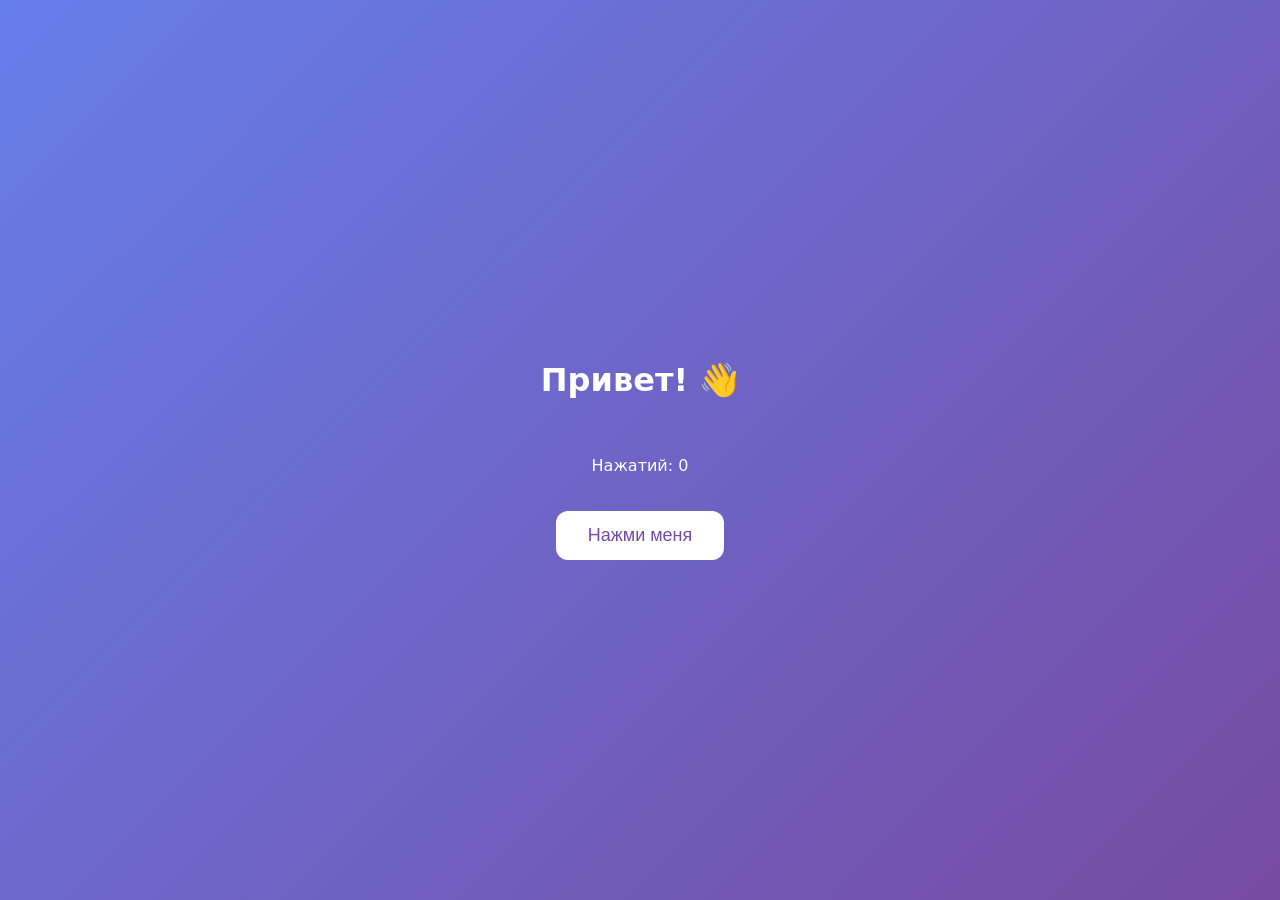
==== index.html @ 6a0c7e21 "Add simple one-page site with a button Co-Authored-By: Claude Sonnet 5.5 <noreply@anthropic.com> Cla" ====
<!doctype html>
<html lang="ru">
<head>
  <meta charset="utf-8">
  <meta name="viewport" content="width=device-width, initial-scale=1">
  <title>Мини сайт</title>
  <style>
    body {
      margin: 0;
      min-height: 100vh;
      display: flex;
      flex-direction: column;
      align-items: center;
      justify-content: center;
      gap: 20px;
      font-family: system-ui, sans-serif;
      background: linear-gradient(135deg, #667eea, #764ba2);
      color: #fff;
      text-align: center;
    }
    button {
      padding: 14px 32px;
      font-size: 18px;
      border: none;
      border-radius: 12px;
      background: #fff;
      color: #764ba2;
      cursor: pointer;
      transition: transform .15s;
    }
    button:hover { transform: scale(1.05); }
    button:active { transform: scale(0.97); }
  </style>
</head>
<body>
  <h1 id="title">Привет! 👋</h1>
  <p id="count">Нажатий: 0</p>
  <button id="btn">Нажми меня</button>
  <script>
    let n = 0;
    const phrases = ["Отлично!", "Ещё раз!", "Круто!", "Ты молодец!", "Так держать!"];
    document.getElementById("btn").addEventListener("click", () => {
      n++;
      document.getElementById("count").textContent = "Нажатий: " + n;
      document.getElementById("title").textContent = phrases[n % phrases.length];
    });
  </script>
</body>
</html>
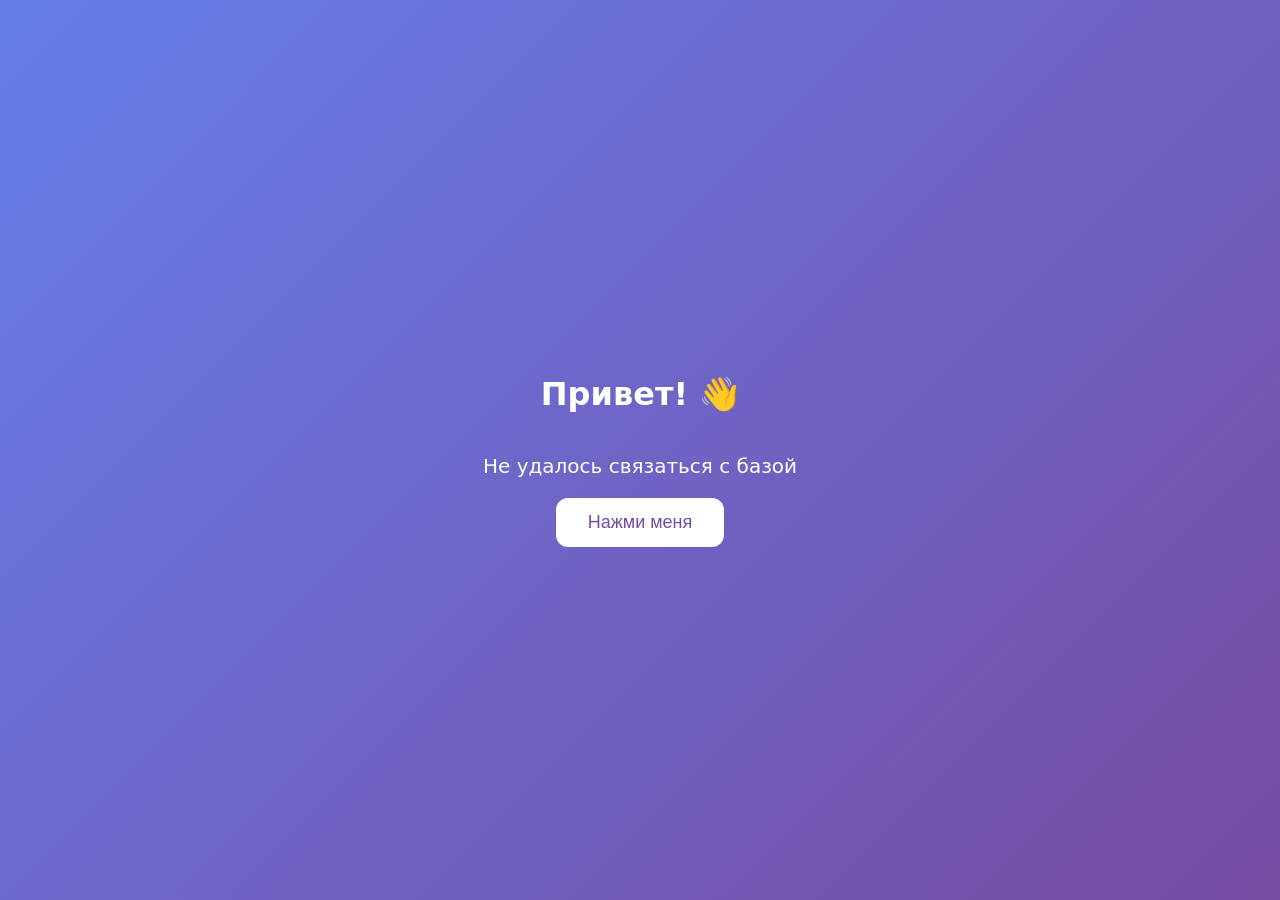
==== commit 08d565d0: "Store click counter in Supabase Co-Authored-By: Claude Sonnet 5.5 <noreply@anthropic.com> Claude-Ses" ====
--- a/index.html
+++ b/index.html
@@ -13,11 +13,14 @@
       align-items: center;
       justify-content: center;
       gap: 20px;
+      padding: 0 16px;
+      box-sizing: border-box;
       font-family: system-ui, sans-serif;
       background: linear-gradient(135deg, #667eea, #764ba2);
       color: #fff;
       text-align: center;
     }
+    p { margin: 0; font-size: 20px; font-variant-numeric: tabular-nums; }
     button {
       padding: 14px 32px;
       font-size: 18px;
@@ -30,19 +33,37 @@
     }
     button:hover { transform: scale(1.05); }
     button:active { transform: scale(0.97); }
+    button:disabled { opacity: .6; cursor: default; }
   </style>
 </head>
 <body>
-  <h1 id="title">Привет! 👋</h1>
-  <p id="count">Нажатий: 0</p>
+  <h1>Привет! 👋</h1>
+  <p id="count">Всего нажатий: …</p>
   <button id="btn">Нажми меня</button>
   <script>
-    let n = 0;
-    const phrases = ["Отлично!", "Ещё раз!", "Круто!", "Ты молодец!", "Так держать!"];
-    document.getElementById("btn").addEventListener("click", () => {
-      n++;
-      document.getElementById("count").textContent = "Нажатий: " + n;
-      document.getElementById("title").textContent = phrases[n % phrases.length];
+    // Публичный (publishable) ключ Supabase: безопасно хранить в коде.
+    // Доступ ограничен правилами RLS в базе.
+    const URL_ = "https://exmxqybejhbtnbtqcwms.supabase.co";
+    const KEY = "sb_publishable_H_c3d5terU1y4slV6t-ChQ_bnfECYM2";
+    const headers = { apikey: KEY, "Content-Type": "application/json" };
+    const countEl = document.getElementById("count");
+    const btn = document.getElementById("btn");
+
+    const show = (n) => { countEl.textContent = "Всего нажатий: " + n; };
+    const fail = () => { countEl.textContent = "Не удалось связаться с базой"; };
+
+    fetch(URL_ + "/rest/v1/clicks?id=eq.1&select=total", { headers })
+      .then((r) => r.json())
+      .then((rows) => show(rows[0].total))
+      .catch(fail);
+
+    btn.addEventListener("click", () => {
+      btn.disabled = true;
+      fetch(URL_ + "/rest/v1/rpc/add_click", { method: "POST", headers, body: "{}" })
+        .then((r) => r.json())
+        .then(show)
+        .catch(fail)
+        .finally(() => { btn.disabled = false; });
     });
   </script>
 </body>
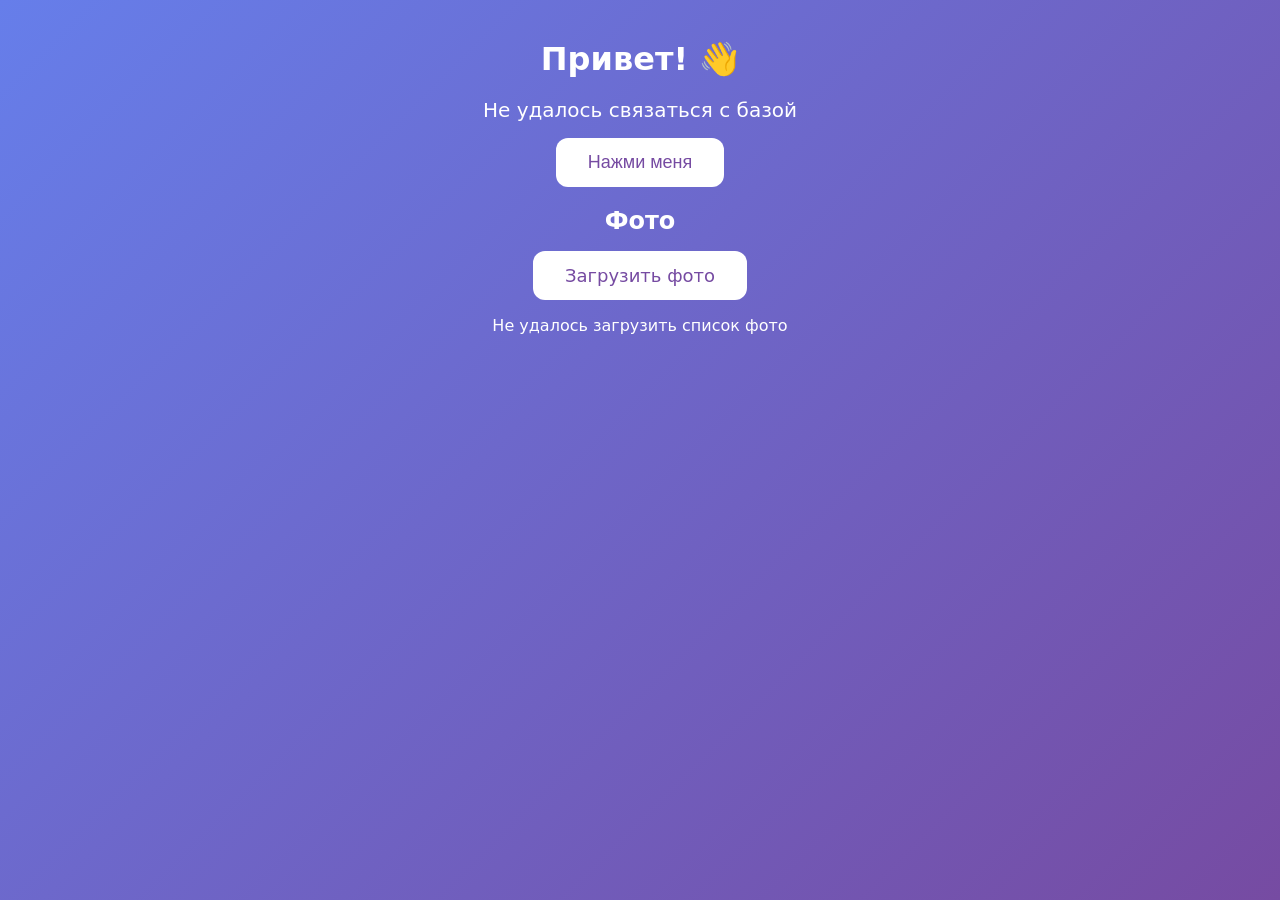
==== commit 23f59ecb: "Add photo upload and gallery via Supabase Storage Co-Authored-By: Claude Sonnet 5.5 <noreply@anthrop" ====
--- a/index.html
+++ b/index.html
@@ -5,23 +5,24 @@
   <meta name="viewport" content="width=device-width, initial-scale=1">
   <title>Мини сайт</title>
   <style>
+    * { box-sizing: border-box; }
     body {
       margin: 0;
       min-height: 100vh;
       display: flex;
       flex-direction: column;
       align-items: center;
-      justify-content: center;
       gap: 20px;
-      padding: 0 16px;
-      box-sizing: border-box;
+      padding: 40px 16px;
       font-family: system-ui, sans-serif;
       background: linear-gradient(135deg, #667eea, #764ba2);
+      background-attachment: fixed;
       color: #fff;
       text-align: center;
     }
-    p { margin: 0; font-size: 20px; font-variant-numeric: tabular-nums; }
-    button {
+    h1, h2, p { margin: 0; }
+    p { font-size: 20px; font-variant-numeric: tabular-nums; }
+    button, .upload {
       padding: 14px 32px;
       font-size: 18px;
       border: none;
@@ -31,24 +32,56 @@
       cursor: pointer;
       transition: transform .15s;
     }
-    button:hover { transform: scale(1.05); }
-    button:active { transform: scale(0.97); }
+    button:hover, .upload:hover { transform: scale(1.05); }
+    button:active, .upload:active { transform: scale(0.97); }
     button:disabled { opacity: .6; cursor: default; }
+    section { width: 100%; max-width: 720px; display: flex; flex-direction: column; align-items: center; gap: 16px; }
+    .upload input { display: none; }
+    #status { font-size: 16px; min-height: 1.2em; }
+    #gallery {
+      width: 100%;
+      display: grid;
+      grid-template-columns: repeat(auto-fill, minmax(140px, 1fr));
+      gap: 12px;
+    }
+    #gallery a {
+      display: block;
+      aspect-ratio: 1;
+      border-radius: 12px;
+      overflow: hidden;
+      background: rgba(255, 255, 255, .15);
+    }
+    #gallery img { width: 100%; height: 100%; object-fit: cover; display: block; }
   </style>
 </head>
 <body>
   <h1>Привет! 👋</h1>
-  <p id="count">Всего нажатий: …</p>
-  <button id="btn">Нажми меня</button>
+
+  <section>
+    <p id="count">Всего нажатий: …</p>
+    <button id="btn">Нажми меня</button>
+  </section>
+
+  <section>
+    <h2>Фото</h2>
+    <label class="upload">
+      Загрузить фото
+      <input id="file" type="file" accept="image/jpeg,image/png,image/gif,image/webp" multiple>
+    </label>
+    <div id="status"></div>
+    <div id="gallery"></div>
+  </section>
+
   <script>
     // Публичный (publishable) ключ Supabase: безопасно хранить в коде.
-    // Доступ ограничен правилами RLS в базе.
+    // Доступ ограничен правилами в базе.
     const URL_ = "https://exmxqybejhbtnbtqcwms.supabase.co";
     const KEY = "sb_publishable_H_c3d5terU1y4slV6t-ChQ_bnfECYM2";
     const headers = { apikey: KEY, "Content-Type": "application/json" };
+
+    // ---- Счётчик ----
     const countEl = document.getElementById("count");
     const btn = document.getElementById("btn");
-
     const show = (n) => { countEl.textContent = "Всего нажатий: " + n; };
     const fail = () => { countEl.textContent = "Не удалось связаться с базой"; };
 
@@ -65,6 +98,63 @@
         .catch(fail)
         .finally(() => { btn.disabled = false; });
     });
+
+    // ---- Фото ----
+    const gallery = document.getElementById("gallery");
+    const statusEl = document.getElementById("status");
+    const fileInput = document.getElementById("file");
+    const publicUrl = (name) => URL_ + "/storage/v1/object/public/photos/" + encodeURIComponent(name);
+
+    function loadPhotos() {
+      fetch(URL_ + "/storage/v1/object/list/photos", {
+        method: "POST",
+        headers,
+        body: JSON.stringify({ prefix: "", limit: 100, sortBy: { column: "created_at", order: "desc" } })
+      })
+        .then((r) => r.json())
+        .then((items) => {
+          gallery.textContent = "";
+          if (!Array.isArray(items)) throw new Error("bad response");
+          items.filter((i) => i.name && i.id).forEach((i) => {
+            const a = document.createElement("a");
+            a.href = publicUrl(i.name);
+            a.target = "_blank";
+            a.rel = "noopener";
+            const img = document.createElement("img");
+            img.src = publicUrl(i.name);
+            img.loading = "lazy";
+            img.alt = "";
+            a.appendChild(img);
+            gallery.appendChild(a);
+          });
+        })
+        .catch(() => { statusEl.textContent = "Не удалось загрузить список фото"; });
+    }
+
+    fileInput.addEventListener("change", async () => {
+      const files = Array.from(fileInput.files);
+      let ok = 0;
+      for (const [i, f] of files.entries()) {
+        statusEl.textContent = "Загрузка " + (i + 1) + " из " + files.length + "…";
+        const ext = (f.name.split(".").pop() || "jpg").toLowerCase().replace(/[^a-z0-9]/g, "");
+        const name = Date.now() + "-" + Math.random().toString(36).slice(2, 8) + "." + ext;
+        try {
+          const r = await fetch(URL_ + "/storage/v1/object/photos/" + name, {
+            method: "POST",
+            headers: { apikey: KEY, "Content-Type": f.type, "x-upsert": "false" },
+            body: f
+          });
+          if (r.ok) ok++;
+        } catch (e) { /* считаем как неудачу */ }
+      }
+      statusEl.textContent = ok === files.length
+        ? "Готово: загружено " + ok
+        : "Загружено " + ok + " из " + files.length + ". Файл должен быть фото до 10 МБ.";
+      fileInput.value = "";
+      loadPhotos();
+    });
+
+    loadPhotos();
   </script>
 </body>
 </html>
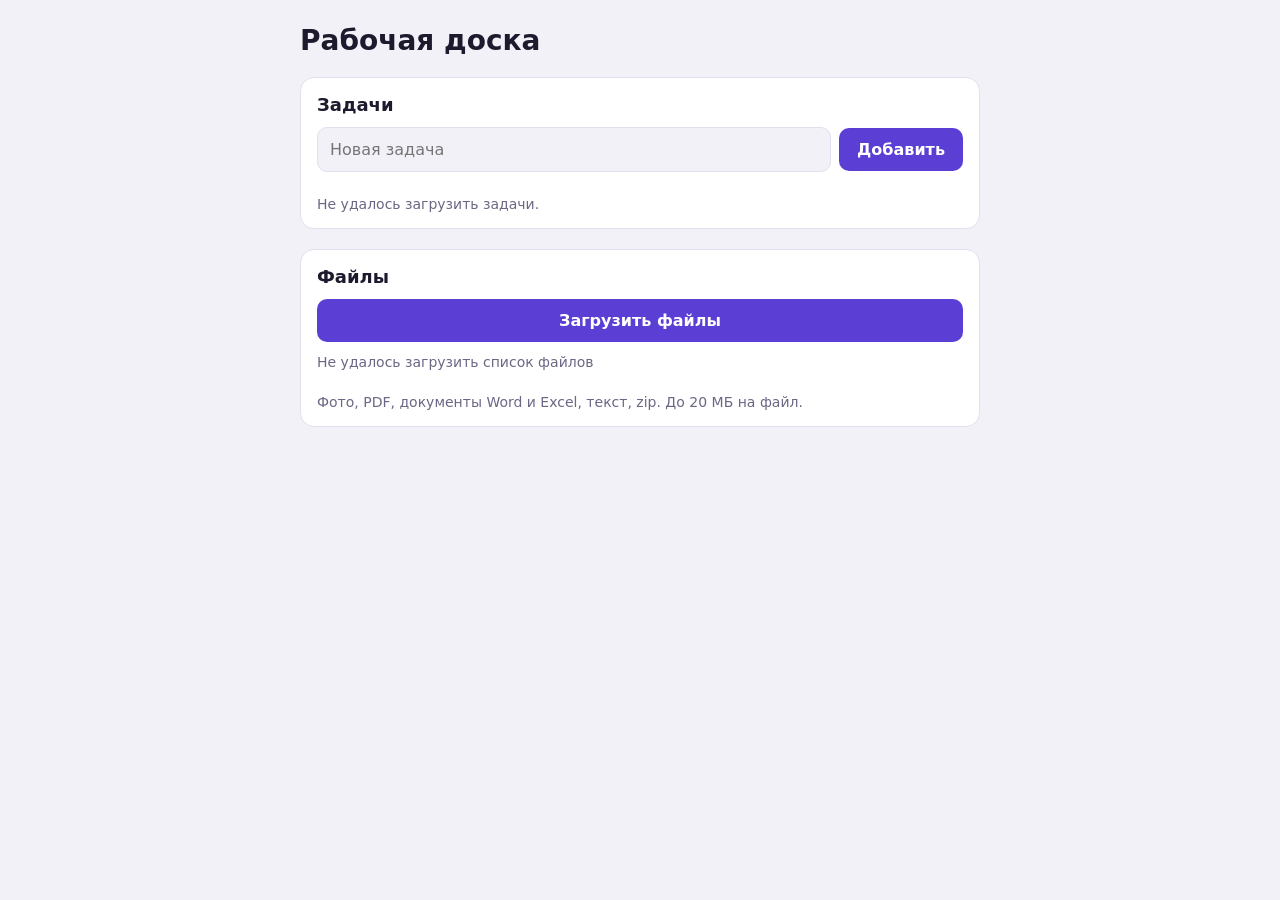
==== commit c4507945: "Turn site into a work board: tasks and file sharing Co-Authored-By: Claude Sonnet 5.5 <noreply@anthr" ====
--- a/index.html
+++ b/index.html
@@ -3,158 +3,202 @@
 <head>
   <meta charset="utf-8">
   <meta name="viewport" content="width=device-width, initial-scale=1">
-  <title>Мини сайт</title>
+  <title>Рабочая доска</title>
   <style>
+    :root {
+      --bg: #f2f1f7; --card: #ffffff; --fg: #1d1a2e; --muted: #6b6785;
+      --accent: #5b3fd4; --accent-fg: #ffffff; --line: #e2dff0; --danger: #c0392b;
+    }
+    @media (prefers-color-scheme: dark) {
+      :root {
+        --bg: #15122a; --card: #201c3b; --fg: #efecfb; --muted: #a29ec2;
+        --accent: #9b86ff; --accent-fg: #15122a; --line: #322d55; --danger: #ff8a80;
+      }
+    }
     * { box-sizing: border-box; }
     body {
-      margin: 0;
-      min-height: 100vh;
-      display: flex;
-      flex-direction: column;
-      align-items: center;
-      gap: 20px;
-      padding: 40px 16px;
-      font-family: system-ui, sans-serif;
-      background: linear-gradient(135deg, #667eea, #764ba2);
-      background-attachment: fixed;
-      color: #fff;
-      text-align: center;
-    }
-    h1, h2, p { margin: 0; }
-    p { font-size: 20px; font-variant-numeric: tabular-nums; }
-    button, .upload {
-      padding: 14px 32px;
-      font-size: 18px;
-      border: none;
-      border-radius: 12px;
-      background: #fff;
-      color: #764ba2;
-      cursor: pointer;
-      transition: transform .15s;
-    }
-    button:hover, .upload:hover { transform: scale(1.05); }
-    button:active, .upload:active { transform: scale(0.97); }
+      margin: 0; padding: 24px 16px 48px;
+      font-family: system-ui, sans-serif; background: var(--bg); color: var(--fg);
+    }
+    main { max-width: 680px; margin: 0 auto; display: flex; flex-direction: column; gap: 20px; }
+    h1 { margin: 0; font-size: 28px; }
+    h2 { margin: 0; font-size: 18px; }
+    .card { background: var(--card); border: 1px solid var(--line); border-radius: 14px; padding: 16px; display: flex; flex-direction: column; gap: 12px; }
+    .row { display: flex; gap: 8px; align-items: center; }
+    input[type=text] {
+      flex: 1; min-width: 0; padding: 12px; font: inherit; color: var(--fg);
+      background: var(--bg); border: 1px solid var(--line); border-radius: 10px;
+    }
+    button, .btn {
+      padding: 12px 18px; font: inherit; font-weight: 600; border: 0; border-radius: 10px;
+      background: var(--accent); color: var(--accent-fg); cursor: pointer; text-align: center;
+    }
     button:disabled { opacity: .6; cursor: default; }
-    section { width: 100%; max-width: 720px; display: flex; flex-direction: column; align-items: center; gap: 16px; }
-    .upload input { display: none; }
-    #status { font-size: 16px; min-height: 1.2em; }
-    #gallery {
-      width: 100%;
-      display: grid;
-      grid-template-columns: repeat(auto-fill, minmax(140px, 1fr));
-      gap: 12px;
-    }
-    #gallery a {
-      display: block;
-      aspect-ratio: 1;
-      border-radius: 12px;
-      overflow: hidden;
-      background: rgba(255, 255, 255, .15);
-    }
-    #gallery img { width: 100%; height: 100%; object-fit: cover; display: block; }
+    .ghost { background: transparent; color: var(--muted); padding: 6px 10px; font-weight: 400; }
+    .ghost:hover { color: var(--danger); }
+    .btn input { display: none; }
+    ul { list-style: none; margin: 0; padding: 0; display: flex; flex-direction: column; }
+    li { display: flex; align-items: center; gap: 10px; padding: 10px 0; border-top: 1px solid var(--line); }
+    li:first-child { border-top: 0; }
+    li label { flex: 1; min-width: 0; overflow-wrap: anywhere; cursor: pointer; }
+    li.done label { text-decoration: line-through; color: var(--muted); }
+    input[type=checkbox] { width: 22px; height: 22px; accent-color: var(--accent); flex: none; }
+    .muted { color: var(--muted); font-size: 14px; }
+    #files a.file {
+      flex: 1; min-width: 0; display: flex; align-items: center; gap: 10px;
+      color: var(--fg); text-decoration: none; overflow-wrap: anywhere;
+    }
+    #files a.file:hover span { text-decoration: underline; }
+    .thumb { width: 44px; height: 44px; border-radius: 8px; object-fit: cover; flex: none; background: var(--line); }
+    .ext { width: 44px; height: 44px; border-radius: 8px; flex: none; display: grid; place-items: center;
+      background: var(--line); color: var(--muted); font-size: 12px; font-weight: 700; text-transform: uppercase; }
   </style>
 </head>
 <body>
-  <h1>Привет! 👋</h1>
-
-  <section>
-    <p id="count">Всего нажатий: …</p>
-    <button id="btn">Нажми меня</button>
+<main>
+  <h1>Рабочая доска</h1>
+
+  <section class="card">
+    <h2>Задачи</h2>
+    <form id="taskForm" class="row">
+      <input id="taskText" type="text" maxlength="200" placeholder="Новая задача" autocomplete="off">
+      <button type="submit">Добавить</button>
+    </form>
+    <ul id="tasks"></ul>
+    <div id="tasksNote" class="muted"></div>
   </section>
 
-  <section>
-    <h2>Фото</h2>
-    <label class="upload">
-      Загрузить фото
-      <input id="file" type="file" accept="image/jpeg,image/png,image/gif,image/webp" multiple>
+  <section class="card">
+    <h2>Файлы</h2>
+    <label class="btn">
+      Загрузить файлы
+      <input id="file" type="file" multiple
+        accept="image/*,.pdf,.doc,.docx,.xls,.xlsx,.ppt,.pptx,.txt,.csv,.zip">
     </label>
-    <div id="status"></div>
-    <div id="gallery"></div>
+    <div id="status" class="muted"></div>
+    <ul id="files"></ul>
+    <div class="muted">Фото, PDF, документы Word и Excel, текст, zip. До 20 МБ на файл.</div>
   </section>
-
-  <script>
-    // Публичный (publishable) ключ Supabase: безопасно хранить в коде.
-    // Доступ ограничен правилами в базе.
-    const URL_ = "https://exmxqybejhbtnbtqcwms.supabase.co";
-    const KEY = "sb_publishable_H_c3d5terU1y4slV6t-ChQ_bnfECYM2";
-    const headers = { apikey: KEY, "Content-Type": "application/json" };
-
-    // ---- Счётчик ----
-    const countEl = document.getElementById("count");
-    const btn = document.getElementById("btn");
-    const show = (n) => { countEl.textContent = "Всего нажатий: " + n; };
-    const fail = () => { countEl.textContent = "Не удалось связаться с базой"; };
-
-    fetch(URL_ + "/rest/v1/clicks?id=eq.1&select=total", { headers })
+</main>
+
+<script>
+  // Публичный (publishable) ключ Supabase: безопасно хранить в коде.
+  const URL_ = "https://exmxqybejhbtnbtqcwms.supabase.co";
+  const KEY = "sb_publishable_H_c3d5terU1y4slV6t-ChQ_bnfECYM2";
+  const H = { apikey: KEY, "Content-Type": "application/json" };
+
+  // ---------- Задачи ----------
+  const tasksEl = document.getElementById("tasks");
+  const tasksNote = document.getElementById("tasksNote");
+  const taskForm = document.getElementById("taskForm");
+  const taskText = document.getElementById("taskText");
+
+  function renderTasks(rows) {
+    tasksEl.textContent = "";
+    tasksNote.textContent = rows.length ? "" : "Пока задач нет. Добавьте первую.";
+    rows.forEach((t) => {
+      const li = document.createElement("li");
+      if (t.done) li.className = "done";
+      const cb = document.createElement("input");
+      cb.type = "checkbox"; cb.checked = t.done; cb.id = "t" + t.id;
+      cb.addEventListener("change", () => api("PATCH", "?id=eq." + t.id, { done: cb.checked }));
+      const label = document.createElement("label");
+      label.htmlFor = cb.id; label.textContent = t.text;
+      const del = document.createElement("button");
+      del.className = "ghost"; del.type = "button"; del.textContent = "Удалить"; del.setAttribute("aria-label", "Удалить задачу");
+      del.addEventListener("click", () => api("DELETE", "?id=eq." + t.id));
+      li.append(cb, label, del);
+      tasksEl.appendChild(li);
+    });
+  }
+
+  function api(method, query, body) {
+    return fetch(URL_ + "/rest/v1/tasks" + (query || ""), {
+      method, headers: { ...H, Prefer: "return=minimal" }, body: body ? JSON.stringify(body) : undefined
+    }).then((r) => { if (!r.ok) throw new Error(); }).then(loadTasks)
+      .catch(() => { tasksNote.textContent = "Не удалось сохранить. Обновите страницу."; });
+  }
+
+  function loadTasks() {
+    return fetch(URL_ + "/rest/v1/tasks?select=id,text,done&order=done.asc,created_at.desc", { headers: H })
       .then((r) => r.json())
-      .then((rows) => show(rows[0].total))
-      .catch(fail);
-
-    btn.addEventListener("click", () => {
-      btn.disabled = true;
-      fetch(URL_ + "/rest/v1/rpc/add_click", { method: "POST", headers, body: "{}" })
-        .then((r) => r.json())
-        .then(show)
-        .catch(fail)
-        .finally(() => { btn.disabled = false; });
-    });
-
-    // ---- Фото ----
-    const gallery = document.getElementById("gallery");
-    const statusEl = document.getElementById("status");
-    const fileInput = document.getElementById("file");
-    const publicUrl = (name) => URL_ + "/storage/v1/object/public/photos/" + encodeURIComponent(name);
-
-    function loadPhotos() {
-      fetch(URL_ + "/storage/v1/object/list/photos", {
-        method: "POST",
-        headers,
-        body: JSON.stringify({ prefix: "", limit: 100, sortBy: { column: "created_at", order: "desc" } })
+      .then((rows) => { if (!Array.isArray(rows)) throw new Error(); renderTasks(rows); })
+      .catch(() => { tasksNote.textContent = "Не удалось загрузить задачи."; });
+  }
+
+  taskForm.addEventListener("submit", (e) => {
+    e.preventDefault();
+    const text = taskText.value.trim();
+    if (!text) return;
+    taskText.value = "";
+    api("POST", "", { text });
+  });
+
+  // ---------- Файлы ----------
+  const filesEl = document.getElementById("files");
+  const statusEl = document.getElementById("status");
+  const fileInput = document.getElementById("file");
+  const fileUrl = (name) => URL_ + "/storage/v1/object/public/photos/" + encodeURIComponent(name);
+  const isImage = (n) => /\.(jpe?g|png|gif|webp)$/i.test(n);
+  const shortName = (n) => n.replace(/^\d+-[a-z0-9]{6}-/, "");
+
+  function loadFiles() {
+    fetch(URL_ + "/storage/v1/object/list/photos", {
+      method: "POST", headers: H,
+      body: JSON.stringify({ prefix: "", limit: 200, sortBy: { column: "created_at", order: "desc" } })
+    })
+      .then((r) => r.json())
+      .then((items) => {
+        if (!Array.isArray(items)) throw new Error();
+        filesEl.textContent = "";
+        items.filter((i) => i.name && i.id).forEach((i) => {
+          const li = document.createElement("li");
+          const a = document.createElement("a");
+          a.className = "file"; a.href = fileUrl(i.name); a.target = "_blank"; a.rel = "noopener";
+          if (isImage(i.name)) {
+            const img = document.createElement("img");
+            img.className = "thumb"; img.src = fileUrl(i.name); img.loading = "lazy"; img.alt = "";
+            a.appendChild(img);
+          } else {
+            const ext = document.createElement("div");
+            ext.className = "ext"; ext.textContent = (i.name.split(".").pop() || "").slice(0, 4);
+            a.appendChild(ext);
+          }
+          const span = document.createElement("span");
+          span.textContent = shortName(i.name);
+          a.appendChild(span);
+          li.appendChild(a);
+          filesEl.appendChild(li);
+        });
       })
-        .then((r) => r.json())
-        .then((items) => {
-          gallery.textContent = "";
-          if (!Array.isArray(items)) throw new Error("bad response");
-          items.filter((i) => i.name && i.id).forEach((i) => {
-            const a = document.createElement("a");
-            a.href = publicUrl(i.name);
-            a.target = "_blank";
-            a.rel = "noopener";
-            const img = document.createElement("img");
-            img.src = publicUrl(i.name);
-            img.loading = "lazy";
-            img.alt = "";
-            a.appendChild(img);
-            gallery.appendChild(a);
-          });
-        })
-        .catch(() => { statusEl.textContent = "Не удалось загрузить список фото"; });
-    }
-
-    fileInput.addEventListener("change", async () => {
-      const files = Array.from(fileInput.files);
-      let ok = 0;
-      for (const [i, f] of files.entries()) {
-        statusEl.textContent = "Загрузка " + (i + 1) + " из " + files.length + "…";
-        const ext = (f.name.split(".").pop() || "jpg").toLowerCase().replace(/[^a-z0-9]/g, "");
-        const name = Date.now() + "-" + Math.random().toString(36).slice(2, 8) + "." + ext;
-        try {
-          const r = await fetch(URL_ + "/storage/v1/object/photos/" + name, {
-            method: "POST",
-            headers: { apikey: KEY, "Content-Type": f.type, "x-upsert": "false" },
-            body: f
-          });
-          if (r.ok) ok++;
-        } catch (e) { /* считаем как неудачу */ }
-      }
-      statusEl.textContent = ok === files.length
-        ? "Готово: загружено " + ok
-        : "Загружено " + ok + " из " + files.length + ". Файл должен быть фото до 10 МБ.";
-      fileInput.value = "";
-      loadPhotos();
-    });
-
-    loadPhotos();
-  </script>
+      .catch(() => { statusEl.textContent = "Не удалось загрузить список файлов"; });
+  }
+
+  fileInput.addEventListener("change", async () => {
+    const files = Array.from(fileInput.files);
+    let ok = 0;
+    for (const [i, f] of files.entries()) {
+      statusEl.textContent = "Загрузка " + (i + 1) + " из " + files.length + "…";
+      const safe = f.name.replace(/[^A-Za-z0-9._-]/g, "_").slice(-80);
+      const name = Date.now() + "-" + Math.random().toString(36).slice(2, 8) + "-" + safe;
+      try {
+        const r = await fetch(URL_ + "/storage/v1/object/photos/" + name, {
+          method: "POST",
+          headers: { apikey: KEY, "Content-Type": f.type || "application/octet-stream", "x-upsert": "false" },
+          body: f
+        });
+        if (r.ok) ok++;
+      } catch (e) { /* считаем неудачей */ }
+    }
+    statusEl.textContent = ok === files.length
+      ? "Готово: загружено " + ok
+      : "Загружено " + ok + " из " + files.length + ". Проверьте тип и размер (до 20 МБ).";
+    fileInput.value = "";
+    loadFiles();
+  });
+
+  loadTasks();
+  loadFiles();
+</script>
 </body>
 </html>
